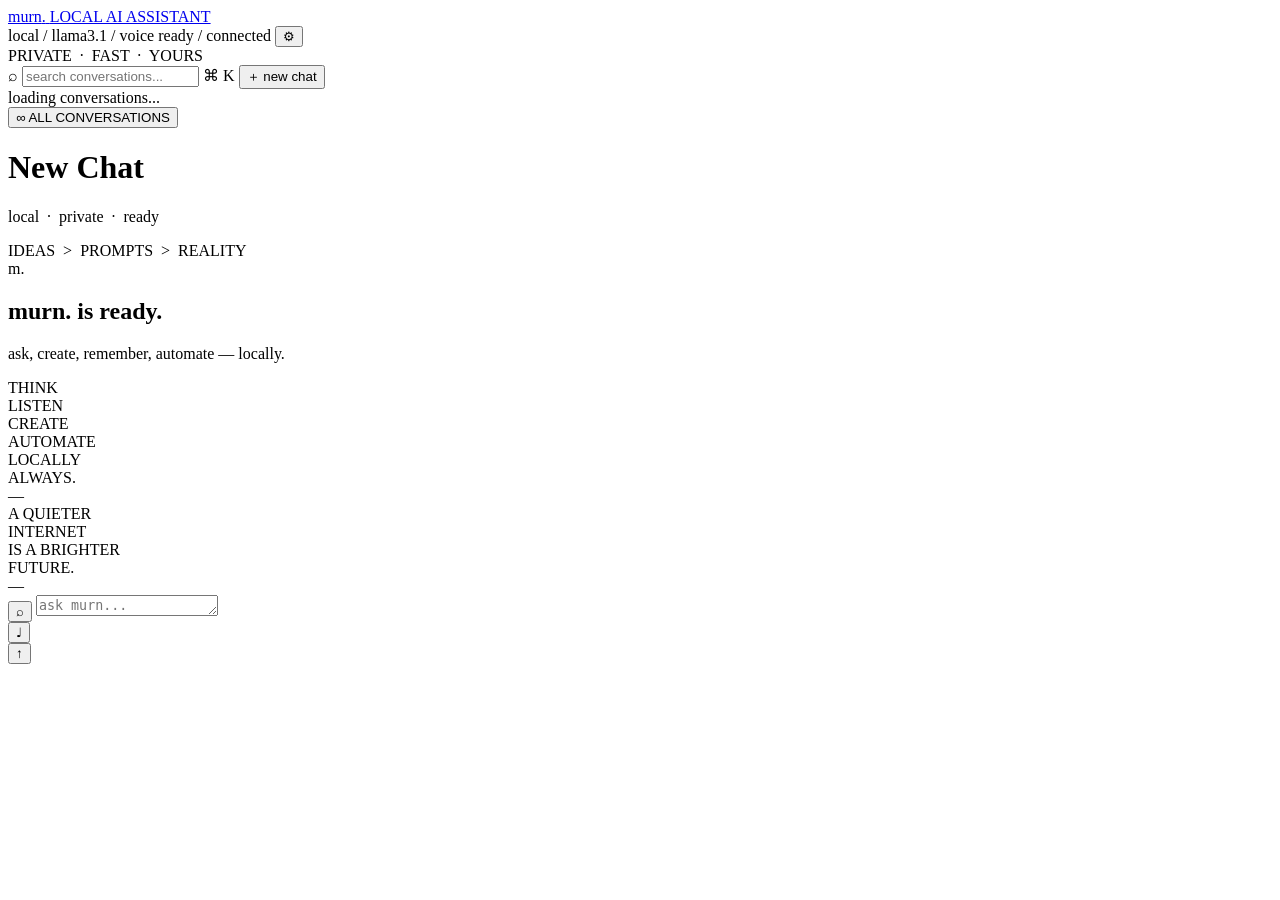
==== src/murn/ui/desktop/index.html @ 45100a30 "refresh desktop vision assets after clipboard fix" ====
<!doctype html>
<html lang="pt-BR">
<head>
  <meta charset="utf-8" />
  <meta name="viewport" content="width=device-width, initial-scale=1" />
  <meta name="theme-color" content="#050607" />
  <title>murn.</title>
  <link rel="stylesheet" href="/ui/assets/murn.css" />
  <link rel="stylesheet" href="/ui/assets/vision.css?v=0.6.1" />
</head>
<body class="desktop-body">
  <div class="desktop-app">
    <header class="desktop-topbar">
      <a class="brand" href="/" aria-label="murn home">
        <span class="brand-word">murn<span class="brand-dot">.</span></span>
        <span class="brand-subtitle">LOCAL AI ASSISTANT</span>
      </a>

      <div class="system-strip" aria-label="system status">
        <span class="status-dot"></span>
        <span id="desktop-local-status">local</span>
        <span class="slash">/</span>
        <span id="desktop-model">llama3.1</span>
        <span class="slash">/</span>
        <span id="desktop-voice">voice ready</span>
        <span class="slash">/</span>
        <span id="desktop-connection">connected</span>
        <button class="icon-button settings-button" id="open-settings" aria-label="settings">⚙</button>
      </div>

      <div class="topbar-motto">PRIVATE &nbsp;·&nbsp; FAST &nbsp;·&nbsp; YOURS</div>
    </header>

    <div class="desktop-grid">
      <aside class="sidebar panel">
        <div class="sidebar-controls">
          <label class="search-box">
            <span class="search-icon">⌕</span>
            <input id="session-search" type="search" placeholder="search conversations..." autocomplete="off" />
            <span class="shortcut">⌘ K</span>
          </label>
          <button class="new-chat-button" id="new-chat"><span>＋</span> new chat</button>
        </div>

        <div class="session-groups" id="session-groups">
          <div class="sessions-loading">loading conversations...</div>
        </div>

        <button class="all-conversations" id="all-conversations">
          <span class="infinity">∞</span>
          <span>ALL CONVERSATIONS</span>
        </button>
      </aside>

      <main class="conversation panel">
        <div class="conversation-header">
          <div>
            <h1 id="conversation-title">New Chat</h1>
            <p id="conversation-meta">local &nbsp;·&nbsp; private &nbsp;·&nbsp; ready</p>
          </div>
          <div class="breadcrumbs">IDEAS &nbsp;&gt;&nbsp; PROMPTS &nbsp;&gt;&nbsp; REALITY</div>
        </div>

        <div class="conversation-layout">
          <section class="message-list" id="message-list" aria-live="polite">
            <div class="welcome-card" id="welcome-card">
              <div class="welcome-mark">m<span>.</span></div>
              <div>
                <h2>murn. is ready.</h2>
                <p>ask, create, remember, automate — locally.</p>
              </div>
            </div>
          </section>

          <aside class="mood-rail" aria-hidden="true">
            <div class="rail-copy">
              THINK<br />
              LISTEN<br />
              CREATE<br />
              AUTOMATE<br />
              LOCALLY<br />
              ALWAYS.<br />
              <span>—</span>
            </div>
            <div class="dot-field"></div>
            <div class="rail-quote">
              A QUIETER<br />
              INTERNET<br />
              IS A BRIGHTER<br />
              FUTURE.<br />
              <span>—</span>
            </div>
          </aside>
        </div>

        <form class="composer" id="composer">
          <button type="button" class="composer-icon attach-button" title="anexar imagem">⌕</button>
          <textarea id="message-input" rows="1" placeholder="ask murn..." aria-label="message"></textarea>
          <div class="composer-actions">
            <button type="button" class="composer-icon mic-button" id="desktop-mic" aria-label="voice input">♩</button>
            <div class="composer-divider"></div>
            <button type="submit" class="send-button" id="send-button" aria-label="send">↑</button>
          </div>
        </form>
      </main>
    </div>
  </div>

  <dialog class="settings-modal" id="settings-modal">
    <form method="dialog" class="settings-card">
      <div class="settings-heading">
        <div>
          <span class="settings-kicker">MURN / SYSTEM</span>
          <h2>local control</h2>
        </div>
        <button class="modal-close" value="close" aria-label="close">×</button>
      </div>

      <div class="settings-grid">
        <div class="settings-row"><span>model</span><strong id="settings-model">—</strong></div>
        <div class="settings-row"><span>vision</span><strong id="settings-vision">—</strong></div>
        <div class="settings-row"><span>ollama</span><strong id="settings-ollama">—</strong></div>
        <div class="settings-row"><span>comfyui</span><strong id="settings-comfy">—</strong></div>
        <div class="settings-row"><span>voice</span><strong id="settings-voice">—</strong></div>
      </div>

      <div class="mobile-link-card">
        <span class="settings-kicker">PHONE COMPANION</span>
        <p>Open this address on the phone to use the voice-only interface.</p>
        <div class="copy-line">
          <code id="mobile-url">—</code>
          <button type="button" id="copy-mobile-url">copy</button>
        </div>
      </div>
    </form>
  </dialog>

  <div class="toast" id="toast"></div>
  <script src="/ui/assets/desktop.js" defer></script>
  <script src="/ui/assets/vision.js?v=0.6.1" defer></script>
</body>
</html>
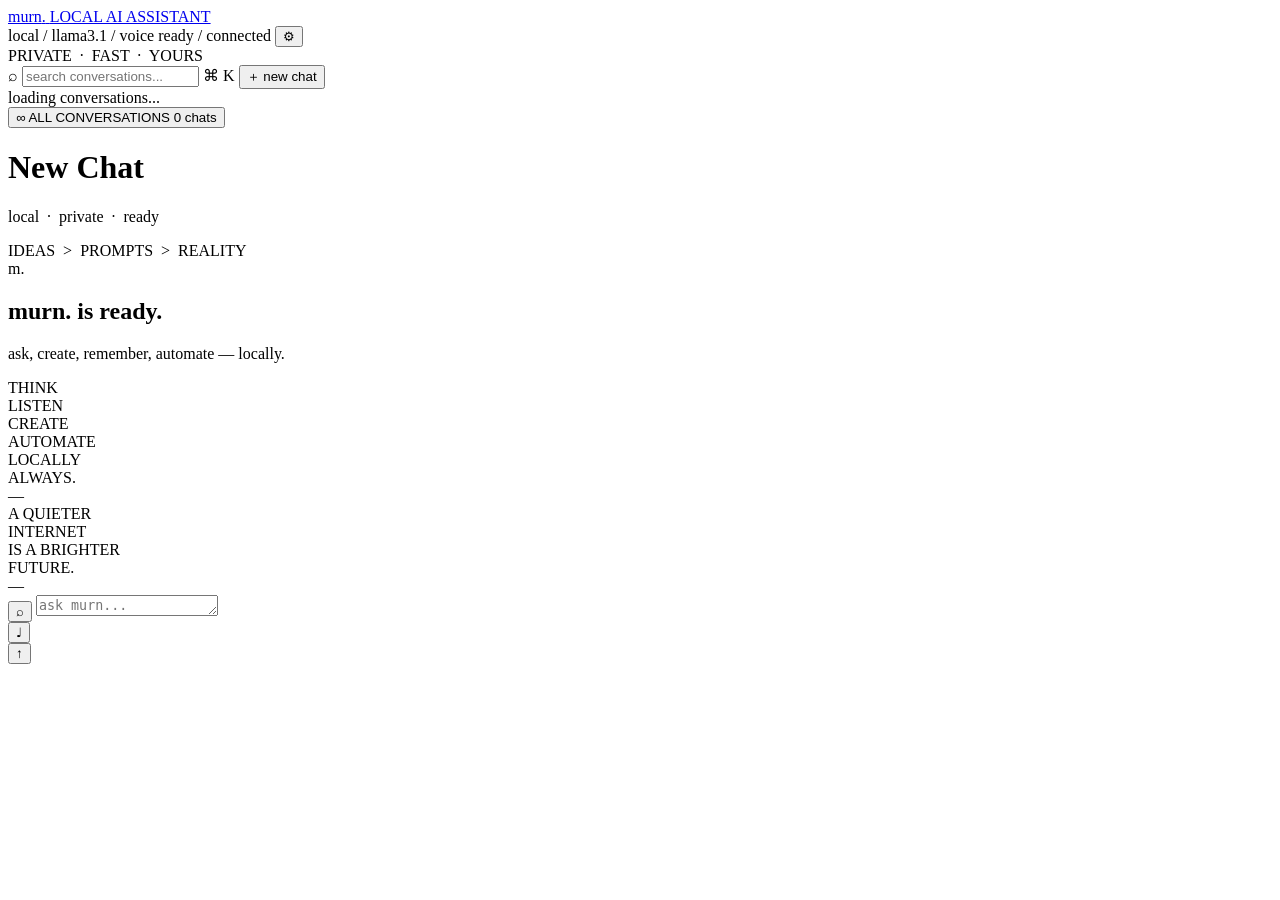
==== commit 2525cd11: "feat: add liquid glass shell and chat delete dialog" ====
--- a/src/murn/ui/desktop/index.html
+++ b/src/murn/ui/desktop/index.html
@@ -5,8 +5,9 @@
   <meta name="viewport" content="width=device-width, initial-scale=1" />
   <meta name="theme-color" content="#050607" />
   <title>murn.</title>
-  <link rel="stylesheet" href="/ui/assets/murn.css" />
-  <link rel="stylesheet" href="/ui/assets/vision.css?v=0.6.1" />
+  <link rel="stylesheet" href="/ui/assets/murn.css?v=0.9.0" />
+  <link rel="stylesheet" href="/ui/assets/vision.css?v=0.9.0" />
+  <link rel="stylesheet" href="/ui/assets/glass.css?v=0.9.0" />
 </head>
 <body class="desktop-body">
   <div class="desktop-app">
@@ -49,6 +50,7 @@
         <button class="all-conversations" id="all-conversations">
           <span class="infinity">∞</span>
           <span>ALL CONVERSATIONS</span>
+          <span class="sidebar-summary" id="chat-count">0 chats</span>
         </button>
       </aside>
 
@@ -121,6 +123,7 @@
         <div class="settings-row"><span>vision</span><strong id="settings-vision">—</strong></div>
         <div class="settings-row"><span>ollama</span><strong id="settings-ollama">—</strong></div>
         <div class="settings-row"><span>comfyui</span><strong id="settings-comfy">—</strong></div>
+        <div class="settings-row"><span>browser</span><strong id="settings-browser">—</strong></div>
         <div class="settings-row"><span>voice</span><strong id="settings-voice">—</strong></div>
       </div>
 
@@ -135,8 +138,21 @@
     </form>
   </dialog>
 
+  <dialog class="delete-chat-modal" id="delete-chat-modal">
+    <div class="delete-chat-card">
+      <div class="delete-chat-icon">⌫</div>
+      <h2>delete this chat?</h2>
+      <p>Only this conversation is removed from chat history. murn.'s long-term memory / Obsidian is not touched.</p>
+      <span class="delete-chat-name" id="delete-chat-name">conversation</span>
+      <div class="delete-chat-actions">
+        <button type="button" class="glass-button" id="cancel-delete-chat">cancel</button>
+        <button type="button" class="glass-button danger" id="confirm-delete-chat">delete chat</button>
+      </div>
+    </div>
+  </dialog>
+
   <div class="toast" id="toast"></div>
-  <script src="/ui/assets/desktop.js" defer></script>
-  <script src="/ui/assets/vision.js?v=0.6.1" defer></script>
+  <script src="/ui/assets/desktop.js?v=0.9.0" defer></script>
+  <script src="/ui/assets/vision.js?v=0.9.0" defer></script>
 </body>
 </html>
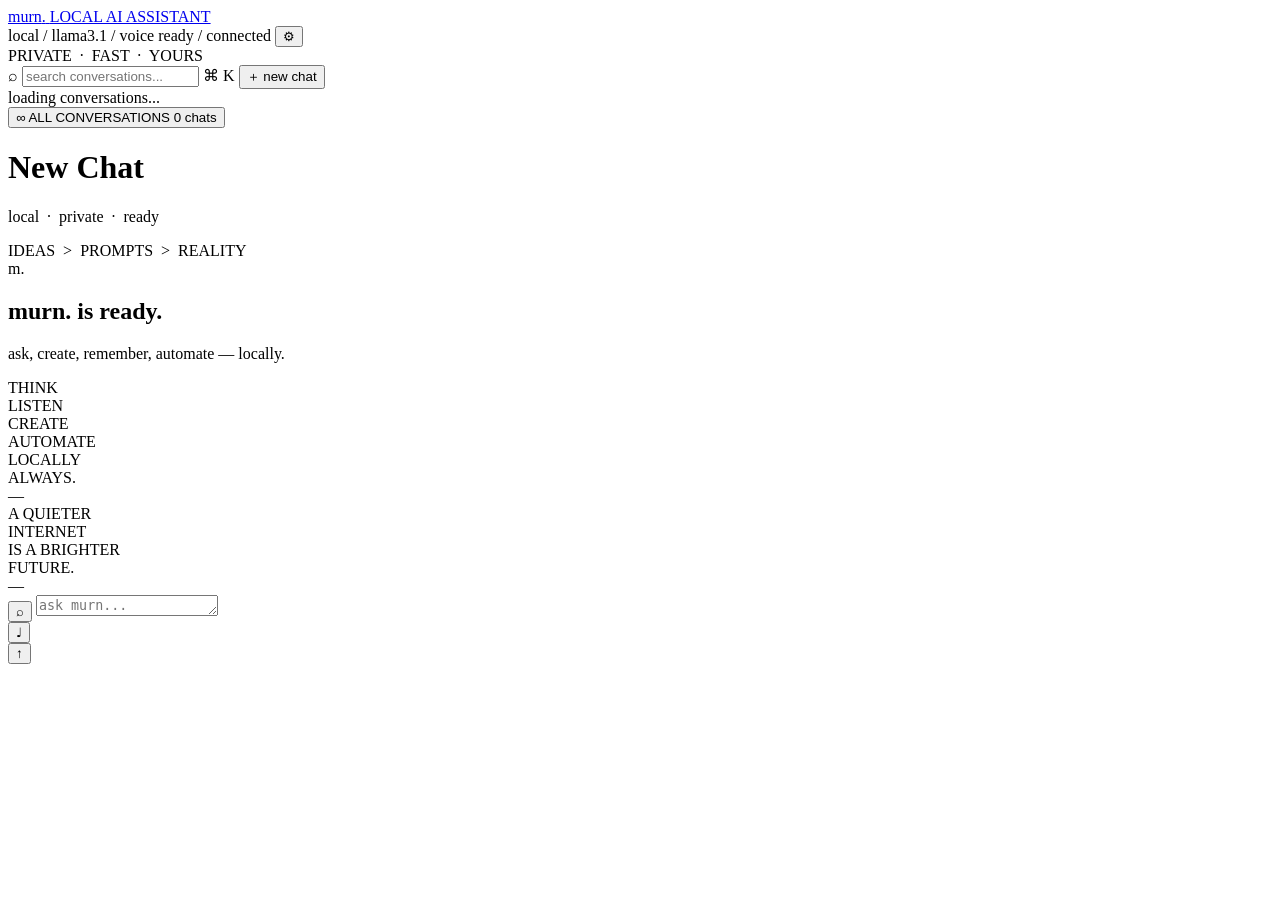
==== commit e259065c: "fix: bump desktop UI asset version" ====
--- a/src/murn/ui/desktop/index.html
+++ b/src/murn/ui/desktop/index.html
@@ -5,9 +5,9 @@
   <meta name="viewport" content="width=device-width, initial-scale=1" />
   <meta name="theme-color" content="#050607" />
   <title>murn.</title>
-  <link rel="stylesheet" href="/ui/assets/murn.css?v=0.9.0" />
-  <link rel="stylesheet" href="/ui/assets/vision.css?v=0.9.0" />
-  <link rel="stylesheet" href="/ui/assets/glass.css?v=0.9.0" />
+  <link rel="stylesheet" href="/ui/assets/murn.css?v=0.9.1" />
+  <link rel="stylesheet" href="/ui/assets/vision.css?v=0.9.1" />
+  <link rel="stylesheet" href="/ui/assets/glass.css?v=0.9.1" />
 </head>
 <body class="desktop-body">
   <div class="desktop-app">
@@ -152,7 +152,8 @@
   </dialog>
 
   <div class="toast" id="toast"></div>
-  <script src="/ui/assets/desktop.js?v=0.9.0" defer></script>
-  <script src="/ui/assets/vision.js?v=0.9.0" defer></script>
+  <script src="/ui/assets/desktop.js?v=0.9.1" defer></script>
+  <script src="/ui/assets/vision.js?v=0.9.1" defer></script>
+  <script src="/ui/assets/glass.js?v=0.9.1" defer></script>
 </body>
 </html>
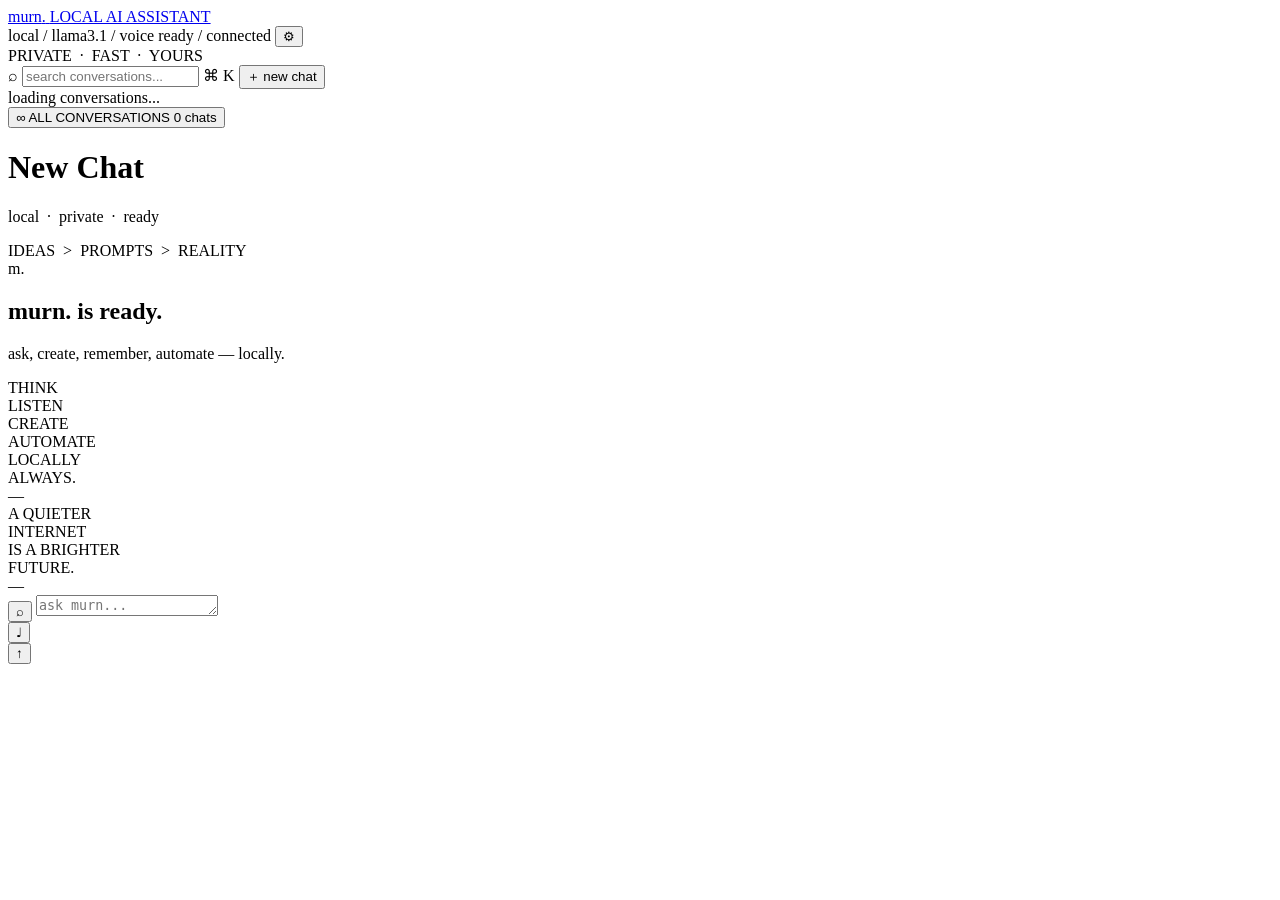
==== commit 36f5a716: "fix: load sidebar overflow constraints" ====
--- a/src/murn/ui/desktop/index.html
+++ b/src/murn/ui/desktop/index.html
@@ -8,6 +8,7 @@
   <link rel="stylesheet" href="/ui/assets/murn.css?v=0.9.1" />
   <link rel="stylesheet" href="/ui/assets/vision.css?v=0.9.1" />
   <link rel="stylesheet" href="/ui/assets/glass.css?v=0.9.1" />
+  <link rel="stylesheet" href="/ui/assets/sidebar-fix.css?v=0.9.1" />
 </head>
 <body class="desktop-body">
   <div class="desktop-app">
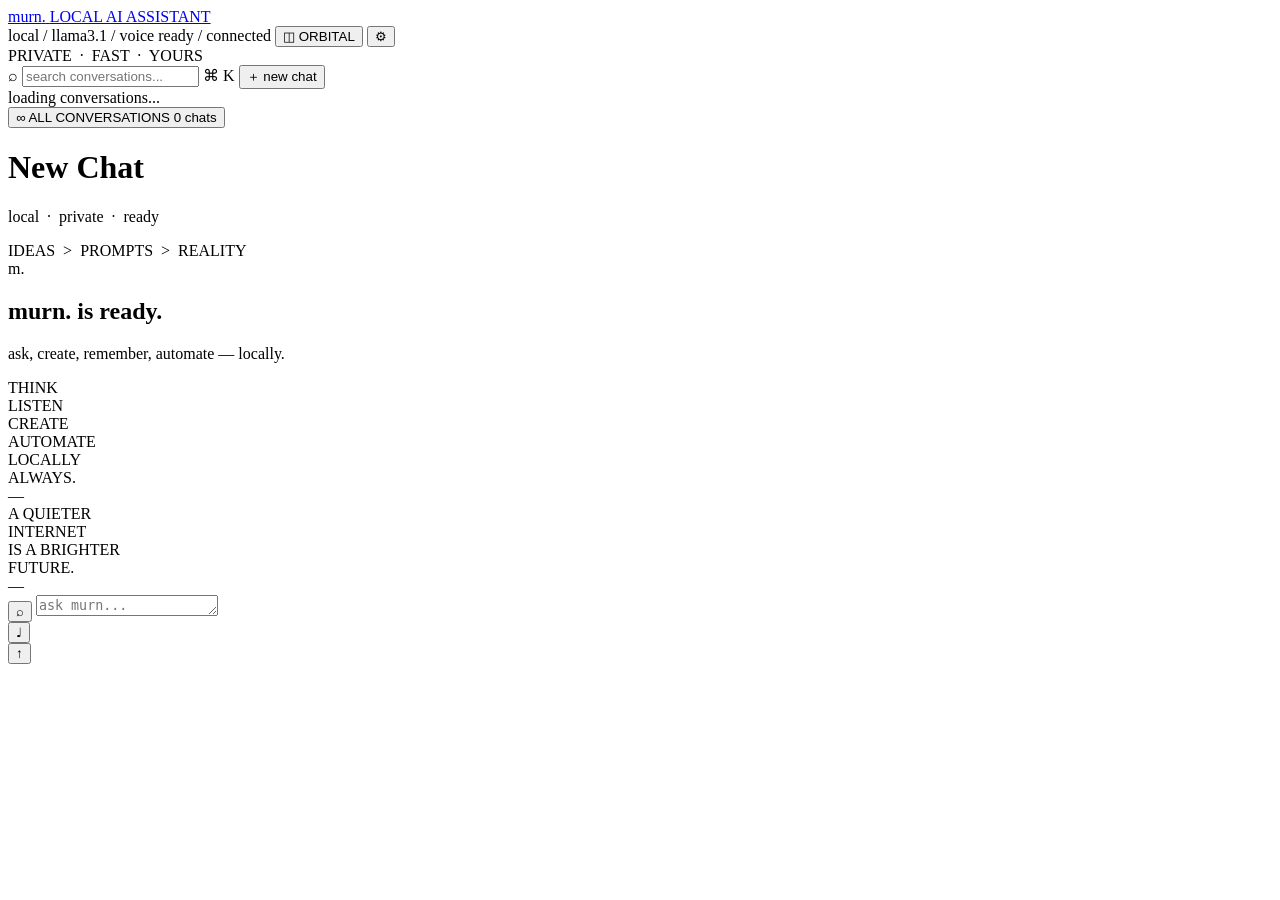
==== commit 52ac8b69: "feat: add Orbital launcher and performance layers to desktop UI" ====
--- a/src/murn/ui/desktop/index.html
+++ b/src/murn/ui/desktop/index.html
@@ -5,10 +5,12 @@
   <meta name="viewport" content="width=device-width, initial-scale=1" />
   <meta name="theme-color" content="#050607" />
   <title>murn.</title>
-  <link rel="stylesheet" href="/ui/assets/murn.css?v=0.9.1" />
-  <link rel="stylesheet" href="/ui/assets/vision.css?v=0.9.1" />
-  <link rel="stylesheet" href="/ui/assets/glass.css?v=0.9.1" />
-  <link rel="stylesheet" href="/ui/assets/sidebar-fix.css?v=0.9.1" />
+  <link rel="stylesheet" href="/ui/assets/murn.css?v=0.10.0" />
+  <link rel="stylesheet" href="/ui/assets/vision.css?v=0.10.0" />
+  <link rel="stylesheet" href="/ui/assets/glass.css?v=0.10.0" />
+  <link rel="stylesheet" href="/ui/assets/sidebar-fix.css?v=0.10.0" />
+  <link rel="stylesheet" href="/ui/assets/integration.css?v=0.10.0" />
+  <link rel="stylesheet" href="/ui/assets/performance.css?v=0.10.0" />
 </head>
 <body class="desktop-body">
   <div class="desktop-app">
@@ -27,6 +29,7 @@
         <span id="desktop-voice">voice ready</span>
         <span class="slash">/</span>
         <span id="desktop-connection">connected</span>
+        <button class="orbital-launch-button" id="open-orbital" type="button" title="open Orbital"><span>◫</span> ORBITAL</button>
         <button class="icon-button settings-button" id="open-settings" aria-label="settings">⚙</button>
       </div>
 
@@ -153,8 +156,9 @@
   </dialog>
 
   <div class="toast" id="toast"></div>
-  <script src="/ui/assets/desktop.js?v=0.9.1" defer></script>
-  <script src="/ui/assets/vision.js?v=0.9.1" defer></script>
-  <script src="/ui/assets/glass.js?v=0.9.1" defer></script>
+  <script src="/ui/assets/desktop.js?v=0.10.0" defer></script>
+  <script src="/ui/assets/vision.js?v=0.10.0" defer></script>
+  <script src="/ui/assets/glass.js?v=0.10.0" defer></script>
+  <script src="/ui/assets/integration.js?v=0.10.0" defer></script>
 </body>
 </html>
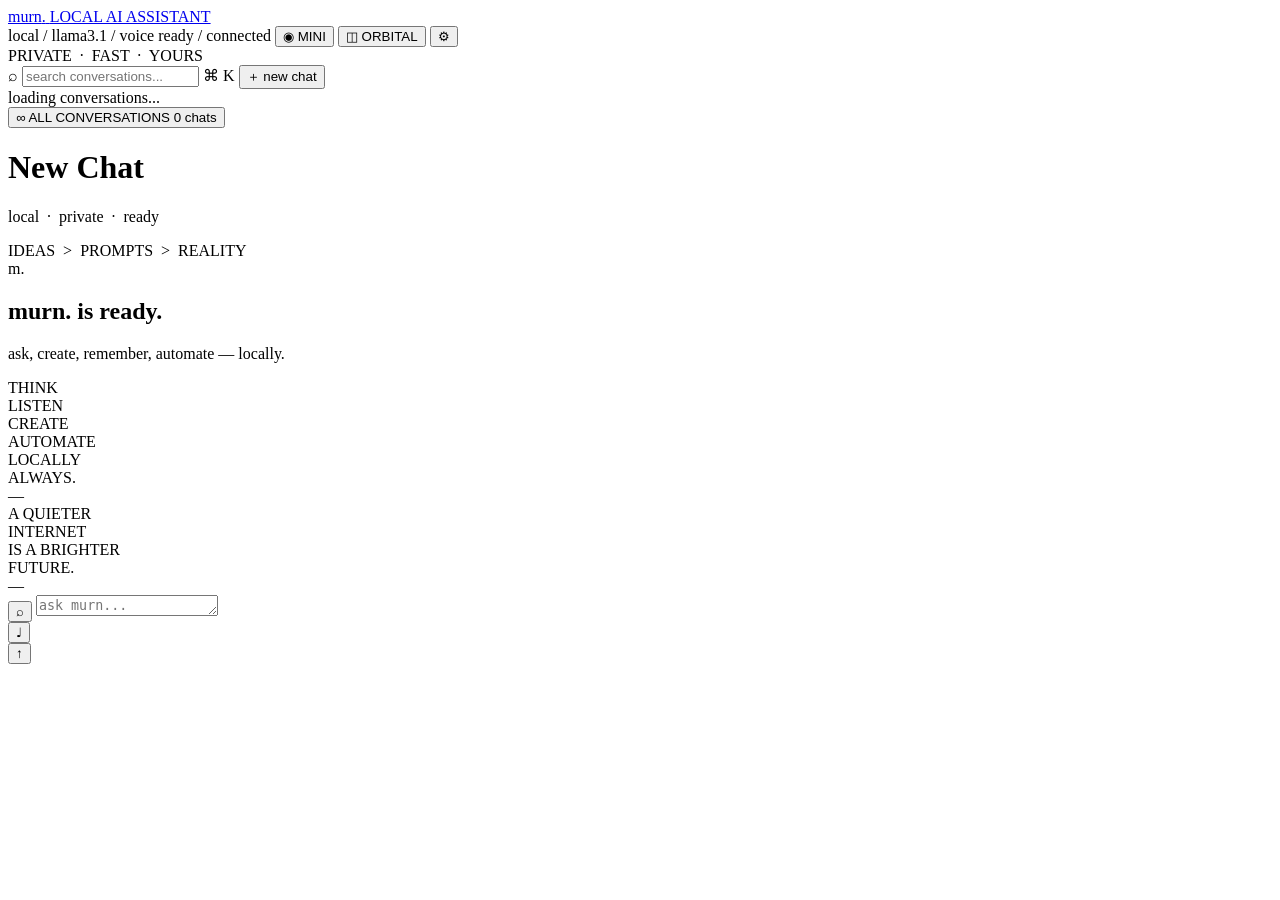
==== commit 017696fc: "feat: add desktop mini voice mode entry" ====
--- a/src/murn/ui/desktop/index.html
+++ b/src/murn/ui/desktop/index.html
@@ -5,12 +5,14 @@
   <meta name="viewport" content="width=device-width, initial-scale=1" />
   <meta name="theme-color" content="#050607" />
   <title>murn.</title>
-  <link rel="stylesheet" href="/ui/assets/murn.css?v=0.10.0" />
-  <link rel="stylesheet" href="/ui/assets/vision.css?v=0.10.0" />
-  <link rel="stylesheet" href="/ui/assets/glass.css?v=0.10.0" />
-  <link rel="stylesheet" href="/ui/assets/sidebar-fix.css?v=0.10.0" />
-  <link rel="stylesheet" href="/ui/assets/integration.css?v=0.10.0" />
-  <link rel="stylesheet" href="/ui/assets/performance.css?v=0.10.0" />
+  <link rel="stylesheet" href="/ui/assets/murn.css?v=0.14.0" />
+  <link rel="stylesheet" href="/ui/assets/vision.css?v=0.14.0" />
+  <link rel="stylesheet" href="/ui/assets/glass.css?v=0.14.0" />
+  <link rel="stylesheet" href="/ui/assets/sidebar-fix.css?v=0.14.0" />
+  <link rel="stylesheet" href="/ui/assets/integration.css?v=0.14.0" />
+  <link rel="stylesheet" href="/ui/assets/performance.css?v=0.14.0" />
+  <link rel="stylesheet" href="/ui/assets/debug.css?v=0.14.0" />
+  <link rel="stylesheet" href="/ui/assets/mini-launch.css?v=0.14.0" />
 </head>
 <body class="desktop-body">
   <div class="desktop-app">
@@ -29,6 +31,7 @@
         <span id="desktop-voice">voice ready</span>
         <span class="slash">/</span>
         <span id="desktop-connection">connected</span>
+        <button class="mini-launch-button" id="open-mini" type="button" title="mini voice mode · Ctrl+Shift+M"><span>◉</span> MINI</button>
         <button class="orbital-launch-button" id="open-orbital" type="button" title="open Orbital"><span>◫</span> ORBITAL</button>
         <button class="icon-button settings-button" id="open-settings" aria-label="settings">⚙</button>
       </div>
@@ -133,7 +136,7 @@
 
       <div class="mobile-link-card">
         <span class="settings-kicker">PHONE COMPANION</span>
-        <p>Open this address on the phone to use the voice-only interface.</p>
+        <p>Open this address on the phone to use the voice companion.</p>
         <div class="copy-line">
           <code id="mobile-url">—</code>
           <button type="button" id="copy-mobile-url">copy</button>
@@ -156,9 +159,11 @@
   </dialog>
 
   <div class="toast" id="toast"></div>
-  <script src="/ui/assets/desktop.js?v=0.10.0" defer></script>
-  <script src="/ui/assets/vision.js?v=0.10.0" defer></script>
-  <script src="/ui/assets/glass.js?v=0.10.0" defer></script>
-  <script src="/ui/assets/integration.js?v=0.10.0" defer></script>
+  <script src="/ui/assets/desktop.js?v=0.14.0" defer></script>
+  <script src="/ui/assets/vision.js?v=0.14.0" defer></script>
+  <script src="/ui/assets/glass.js?v=0.14.0" defer></script>
+  <script src="/ui/assets/integration.js?v=0.14.0" defer></script>
+  <script src="/ui/assets/debug.js?v=0.14.0" defer></script>
+  <script src="/ui/assets/mini-launch.js?v=0.14.0" defer></script>
 </body>
 </html>
